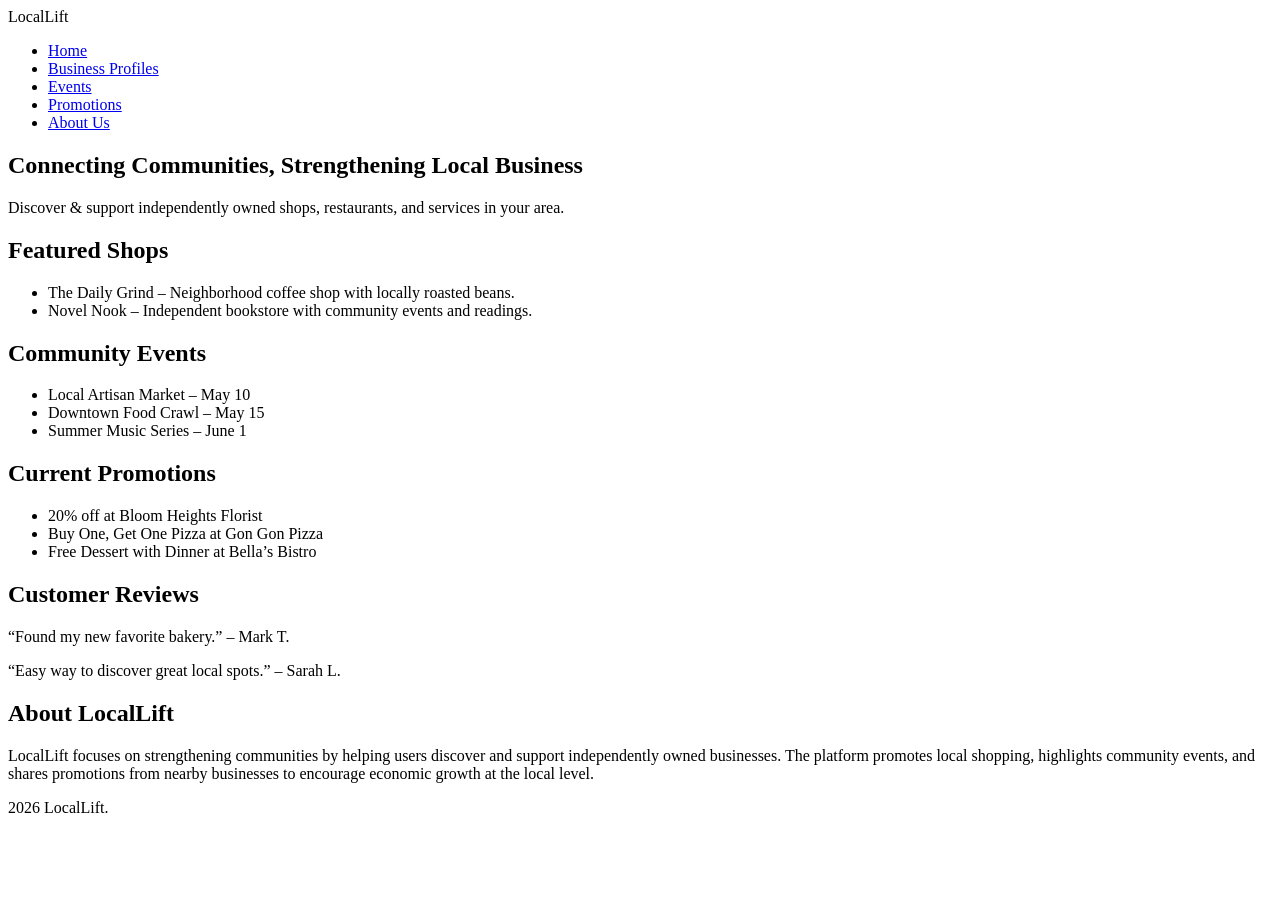
==== index.html @ 9441469b "Add files via upload" ====
<!DOCTYPE html>
<html lang="en">
<head>
  <meta charset="UTF-8">
  <meta name="viewport" content="width=device-width, initial-scale=1.0">
  <title>LocalLift – Home</title>
  <link rel="stylesheet" href="styles.css">
</head>
<body>

  <header>
    <div class="logo">LocalLift</div>
    <nav>
      <ul>
        <li><a href="index.html">Home</a></li>
        <li><a href="business.html">Business Profiles</a></li>
        <li><a href="events.html">Events</a></li>
        <li><a href="promotions.html">Promotions</a></li>
        <li><a href="about.html">About Us</a></li>
      </ul>
    </nav>
  </header>

  <main>
    <section class="hero">
      <h1>Connecting Communities, Strengthening Local Business</h1>
      <p>Discover & support independently owned shops, restaurants, and services in your area.</p>
    </section>

    <section class="grid-2">
      <div class="card">
        <h2>Featured Shops</h2>
        <ul>
          <li>The Daily Grind – Neighborhood coffee shop with locally roasted beans.</li>
          <li>Novel Nook – Independent bookstore with community events and readings.</li>
        </ul>
      </div>

      <div class="card">
        <h2>Community Events</h2>
        <ul>
          <li>Local Artisan Market – May 10</li>
          <li>Downtown Food Crawl – May 15</li>
          <li>Summer Music Series – June 1</li>
        </ul>
      </div>
    </section>

    <section class="grid-2">
      <div class="card">
        <h2>Current Promotions</h2>
        <ul>
          <li>20% off at Bloom Heights Florist</li>
          <li>Buy One, Get One Pizza at Gon Gon Pizza</li>
          <li>Free Dessert with Dinner at Bella’s Bistro</li>
        </ul>
      </div>

      <div class="card">
        <h2>Customer Reviews</h2>
        <p>“Found my new favorite bakery.” – Mark T.</p>
        <p>“Easy way to discover great local spots.” – Sarah L.</p>
      </div>
    </section>

    <section class="card">
      <h2>About LocalLift</h2>
      <p>LocalLift focuses on strengthening communities by helping users discover and support independently owned businesses. The platform promotes local shopping, highlights community events, and shares promotions from nearby businesses to encourage economic growth at the local level.</p>
    </section>
  </main>

  <footer>
    <p> 2026 LocalLift.</p>
  </footer>

</body>
</html>
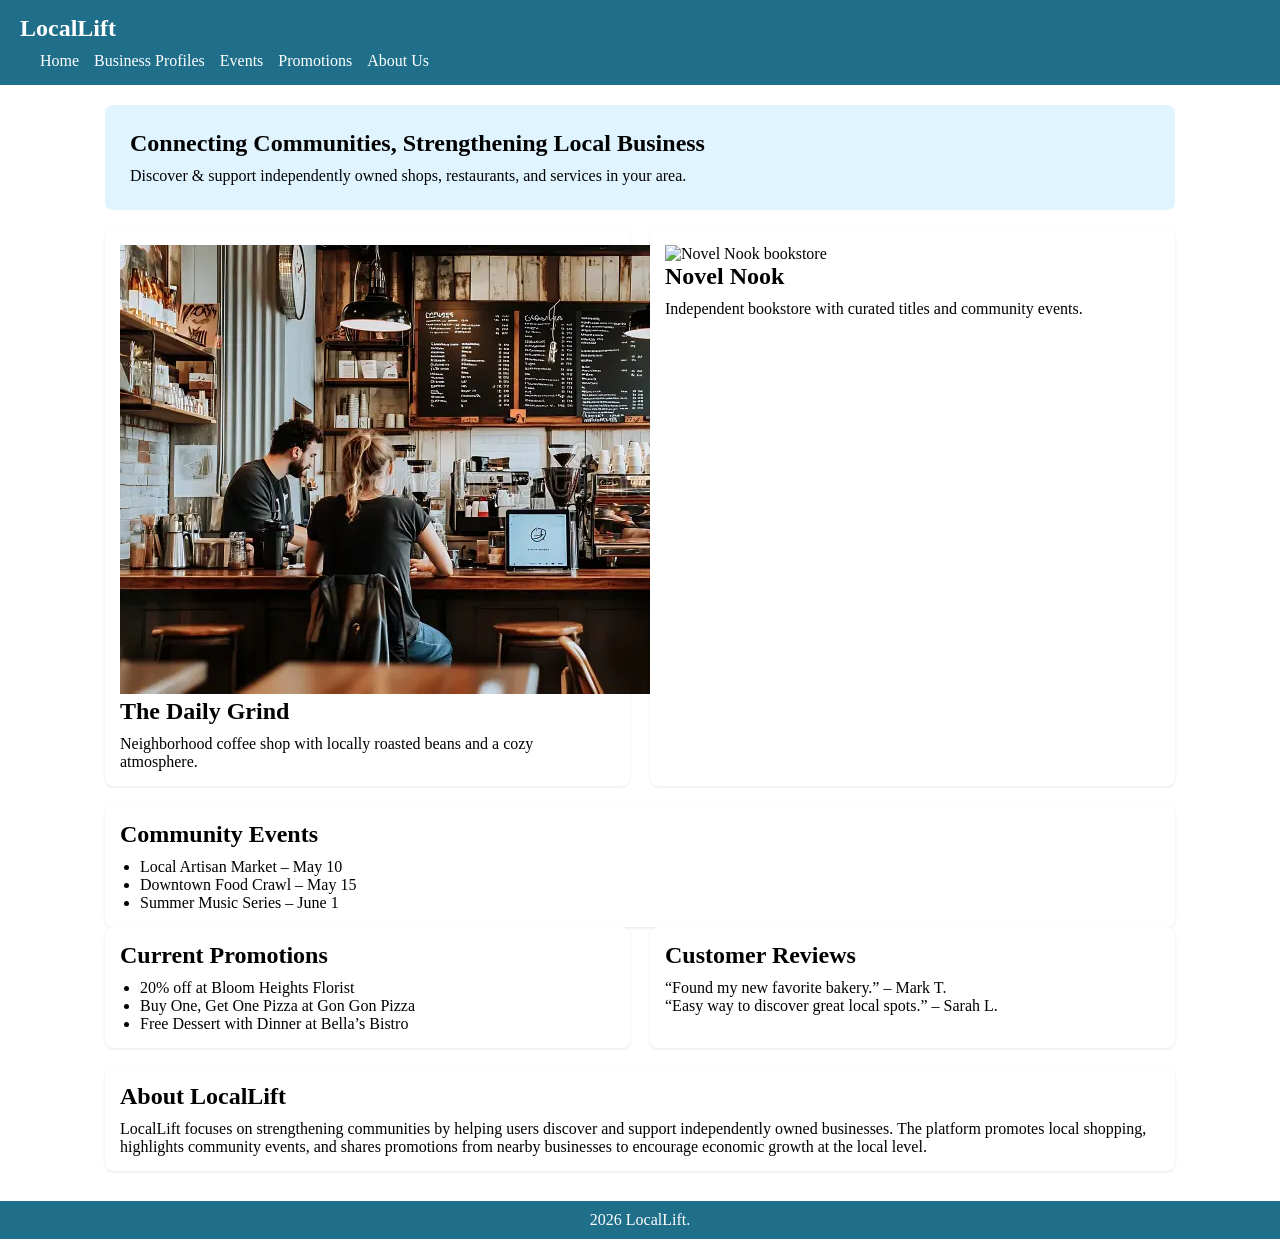
==== commit f268ba9a: "Update index.html" ====
--- a/index.html
+++ b/index.html
@@ -28,13 +28,18 @@
     </section>
 
     <section class="grid-2">
-      <div class="card">
-        <h2>Featured Shops</h2>
-        <ul>
-          <li>The Daily Grind – Neighborhood coffee shop with locally roasted beans.</li>
-          <li>Novel Nook – Independent bookstore with community events and readings.</li>
-        </ul>
-      </div>
+  <div class="card">
+    <img class="card-img" src="images/daily-grind.jpg" alt="The Daily Grind coffee shop">
+    <h2>The Daily Grind</h2>
+    <p>Neighborhood coffee shop with locally roasted beans and a cozy atmosphere.</p>
+  </div>
+
+  <div class="card">
+    <img class="card-img" src="images/novel-nook.jpg" alt="Novel Nook bookstore">
+    <h2>Novel Nook</h2>
+    <p>Independent bookstore with curated titles and community events.</p>
+  </div>
+</section>
 
       <div class="card">
         <h2>Community Events</h2>
--- a/styles.css
+++ b/styles.css
@@ -0,0 +1,111 @@
+* {
+  box-sizing: border-box;
+  margin: 0;
+  padding: 0;
+}
+ =
+body {
+  font-family: Arial, sans-serif;
+  line-height: 1.5;
+  background-color: #f7f7f7;
+  color: #333;
+}
+
+header {
+  background-color: #1f6f8b;
+  color: #fff;
+  padding: 15px 20px;
+}
+
+header .logo {
+  font-size: 1.5rem;
+  font-weight: bold;
+}
+
+nav ul {
+  list-style: none;
+  display: flex;
+  gap: 15px;
+  margin-top: 10px;
+}
+
+nav a {
+  color: #fff;
+  text-decoration: none;
+  font-weight: 500;
+}
+
+nav a:hover {
+  text-decoration: underline;
+}
+
+main {
+  max-width: 1100px;
+  margin: 20px auto;
+  padding: 0 15px;
+}
+
+.hero {
+  background-color: #e0f4ff;
+  padding: 25px;
+  margin-bottom: 20px;
+  border-radius: 8px;
+}
+
+.hero h1 {
+  margin-bottom: 10px;
+}
+
+.grid-2 {
+  display: grid;
+  grid-template-columns: repeat(2, minmax(0, 1fr));
+  gap: 20px;
+  margin-bottom: 20px;
+}
+
+.card {
+  background-color: #fff;
+  padding: 15px;
+  border-radius: 8px;
+  box-shadow: 0 1px 3px rgba(0,0,0,0.1);
+}
+
+.card h2,
+.card h3 {
+  margin-bottom: 10px;
+}
+
+ul {
+  padding-left: 20px;
+}
+
+table {
+  width: 100%;
+  border-collapse: collapse;
+  margin-top: 10px;
+}
+
+th, td {
+  border: 1px solid #ddd;
+  padding: 8px;
+}
+
+th {
+  background-color: #1f6f8b;
+  color: #fff;
+  text-align: left;
+}
+
+tfoot td {
+  text-align: center;
+  font-style: italic;
+}
+
+footer {
+  background-color: #1f6f8b;
+  color: #fff;
+  text-align: center;
+  padding: 10px 0;
+  margin-top: 30px;
+}
+
